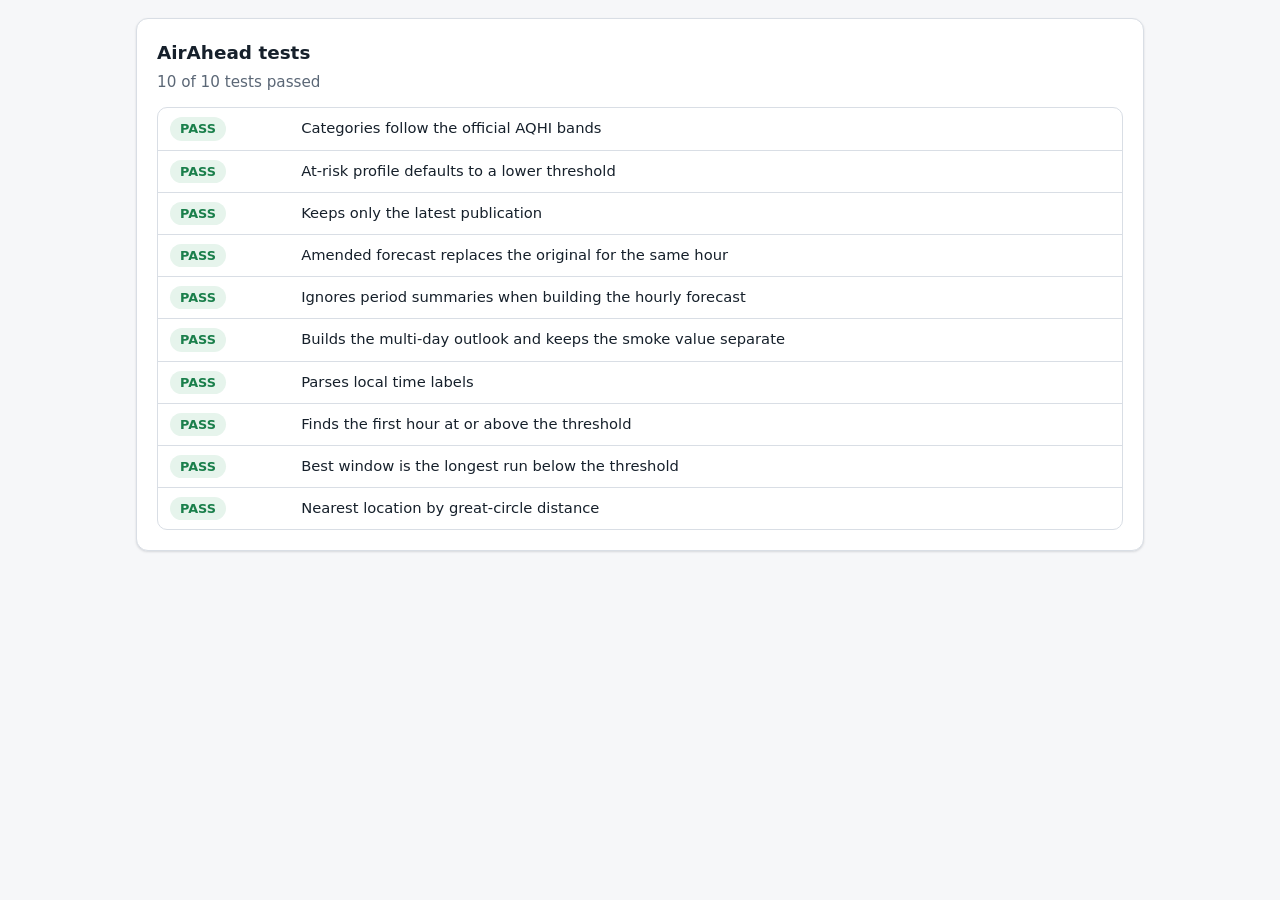
==== tests/index.html @ 333db454 "AirAhead MVP: plan your day around air quality" ====
<!doctype html>
<html lang="en">
<head>
  <meta charset="utf-8" />
  <meta name="viewport" content="width=device-width, initial-scale=1" />
  <title>AirAhead tests</title>
  <link rel="stylesheet" href="../styles.css" />
</head>
<body>
  <main class="wrap">
    <div class="card">
      <h2>AirAhead tests</h2>
      <p class="sub" id="summary">Running…</p>
      <div class="table-wrap"><table><tbody id="results"></tbody></table></div>
    </div>
  </main>
  <script src="../lib/aqhi.js"></script>
  <script>
    const results = [];
    const test = (name, fn) => { try { fn(); results.push({ name, ok: true }); } catch (e) { results.push({ name, ok: false, error: e.message }); } };
    const eq = (a, b, m) => { if (a !== b) throw new Error(`${m || "expected"}: got ${JSON.stringify(a)}, want ${JSON.stringify(b)}`); };

    // Shape matches api.weather.gc.ca aqhi-forecasts-realtime features.
    const feat = (pub, hour, aqhi, type = "original") => ({ properties: {
      publication_datetime: pub, forecast_datetime: `2026-10-10T${String(hour).padStart(2, "0")}:00:00Z`,
      forecast_datetime_text_en: `${((hour + 20) % 12) || 12}:00 ${(hour + 20) % 24 < 12 ? "AM" : "PM"} EDT Saturday  10 October 2026`,
      aqhi, forecast_type: type } });

    test("Categories follow the official AQHI bands", () => {
      eq(AA.category(1).id, "low"); eq(AA.category(3.4).id, "low");
      eq(AA.category(3.5).id, "moderate"); eq(AA.category(6).id, "moderate");
      eq(AA.category(7).id, "high"); eq(AA.category(10.4).id, "high");
      eq(AA.category(11).id, "very-high");
    });

    test("At-risk profile defaults to a lower threshold", () => {
      eq(AA.PROFILES.atRisk.defaultThreshold < AA.PROFILES.general.defaultThreshold, true);
    });

    test("Keeps only the latest publication", () => {
      const f = AA.latestForecast([feat("2026-10-10T09:00:00Z", 10, 2), feat("2026-10-10T21:00:00Z", 10, 5), feat("2026-10-10T21:00:00Z", 11, 6)]);
      eq(f.length, 2); eq(f[0].aqhi, 5);
    });

    test("Amended forecast replaces the original for the same hour", () => {
      const f = AA.latestForecast([feat("P", 10, 3), feat("P", 10, 8, "amended")]);
      eq(f.length, 1); eq(f[0].aqhi, 8);
    });

    // Regression: the live API returns period summaries with no forecast_datetime.
    const period = { properties: { aqhi_type: "AQHI-Forecast-Period", publication_datetime: "P", forecast_type: "original",
      forecast_period: { period_2: { forecast_period_en: "Tonight", aqhi: 2, aqhi_insmoke: null }, period_3: { forecast_period_en: "Tomorrow", aqhi: 4, aqhi_insmoke: 6 } } } };

    test("Ignores period summaries when building the hourly forecast", () => {
      const f = AA.latestForecast([{ properties: { ...feat("P", 10, 3).properties, aqhi_type: "AQHI-Forecast" } }, period]);
      eq(f.length, 1); eq(f[0].aqhi, 3);
    });

    test("Builds the multi-day outlook and keeps the smoke value separate", () => {
      const o = AA.periodOutlook([period]);
      eq(o.length, 2); eq(o[0].name, "Tonight"); eq(o[1].aqhi, 4); eq(o[1].smoke, 6); eq(o[0].smoke, null);
    });

    test("Parses local time labels", () => {
      const l = AA.localLabel("6:00 AM ADT Wednesday  7 October 2026");
      eq(l.hour, "6 AM"); eq(l.day, "Wed"); eq(l.tz, "ADT");
    });

    test("Finds the first hour at or above the threshold", () => {
      const hours = [2, 3, 4, 7, 8, 3].map((aqhi, i) => ({ aqhi, i }));
      eq(AA.firstAbove(hours, 7).i, 3);
      eq(AA.firstAbove(hours, 9), null);
    });

    test("Best window is the longest run below the threshold", () => {
      const hours = [2, 8, 2, 2, 3, 9, 2].map((aqhi, i) => ({ aqhi, i }));
      const w = AA.bestWindow(hours, 7);
      eq(w.start.i, 2); eq(w.end.i, 4); eq(w.length, 3); eq(w.max, 3);
      eq(AA.bestWindow([{ aqhi: 9 }], 7), null);
    });

    test("Nearest location by great-circle distance", () => {
      const locs = [{ id: "TOR", name: "Toronto", lat: 43.65, lon: -79.38 }, { id: "VAN", name: "Vancouver", lat: 49.28, lon: -123.12 }];
      const n = AA.nearest(locs, 43.59, -79.64); // Mississauga
      eq(n.id, "TOR"); eq(n.km < 30, true);
    });

    const passed = results.filter((r) => r.ok).length;
    window.TEST_RESULTS = results;
    document.getElementById("summary").textContent = `${passed} of ${results.length} tests passed`;
    document.getElementById("results").innerHTML = results.map((r) =>
      `<tr><td><span class="badge ${r.ok ? "good" : "bad"}">${r.ok ? "PASS" : "FAIL"}</span></td><td>${r.name}${r.ok ? "" : `<div class="small muted">${r.error}</div>`}</td></tr>`).join("");
  </script>
</body>
</html>
---- styles.css ----
:root {
  --bg: #f6f7f9;
  --surface: #ffffff;
  --surface-2: #eef1f5;
  --ink: #16202b;
  --muted: #5b6776;
  --line: #d9dee5;
  --accent: #c8102e;
  --accent-ink: #ffffff;
  --good: #1a7f4b;
  --good-bg: #e6f4ec;
  --warn: #9a5b00;
  --warn-bg: #fff4e0;
  --bad: #b42318;
  --bad-bg: #fdecea;
  --info-bg: #e8f0fb;
  --radius: 12px;
  --shadow: 0 1px 2px rgba(16, 24, 40, 0.06), 0 1px 3px rgba(16, 24, 40, 0.08);
  font-family: system-ui, -apple-system, "Segoe UI", Roboto, sans-serif;
  color-scheme: light;
}

@media (prefers-color-scheme: dark) {
  :root {
    --bg: #0f141a;
    --surface: #171e26;
    --surface-2: #1f2832;
    --ink: #e8edf2;
    --muted: #9aa6b4;
    --line: #2c3743;
    --accent: #ff4d5e;
    --good: #4cc38a;
    --good-bg: #133524;
    --warn: #f0b354;
    --warn-bg: #3a2a0f;
    --bad: #ff7a6e;
    --bad-bg: #3d1713;
    --info-bg: #16283f;
    color-scheme: dark;
  }
}

* { box-sizing: border-box; }

body {
  margin: 0;
  background: var(--bg);
  color: var(--ink);
  line-height: 1.5;
}

a { color: inherit; text-underline-offset: 2px; }

.wrap { max-width: 1040px; margin: 0 auto; padding: 0 16px; }

header.site {
  background: var(--surface);
  border-bottom: 1px solid var(--line);
}

header.site .wrap {
  display: flex;
  align-items: center;
  justify-content: space-between;
  gap: 16px;
  padding-top: 14px;
  padding-bottom: 14px;
}

.brand { display: flex; align-items: center; gap: 10px; font-weight: 700; font-size: 1.1rem; }
.brand .leaf { color: var(--accent); font-size: 1.4rem; line-height: 1; }
header.site nav a { color: var(--muted); font-size: 0.92rem; margin-left: 14px; }

.hero { padding: 36px 0 12px; }
.hero h1 { font-size: clamp(1.6rem, 4vw, 2.3rem); line-height: 1.15; margin: 0 0 10px; }
.hero p { color: var(--muted); max-width: 680px; margin: 0; font-size: 1.05rem; }

main { padding-bottom: 48px; }

.card {
  background: var(--surface);
  border: 1px solid var(--line);
  border-radius: var(--radius);
  box-shadow: var(--shadow);
  padding: 20px;
  margin-top: 18px;
}

.card h2 { font-size: 1.15rem; margin: 0 0 4px; }
.card .sub { color: var(--muted); margin: 0 0 14px; font-size: 0.95rem; }

.grid { display: grid; gap: 14px; }
.grid.two { grid-template-columns: repeat(auto-fit, minmax(260px, 1fr)); }
.grid.four { grid-template-columns: repeat(auto-fit, minmax(180px, 1fr)); }

label { display: block; font-weight: 600; font-size: 0.9rem; margin-bottom: 6px; }
.hint { color: var(--muted); font-size: 0.85rem; font-weight: 400; }

input[type="text"], input[type="number"], input[type="date"], input[type="search"], select {
  width: 100%;
  padding: 10px 12px;
  border: 1px solid var(--line);
  border-radius: 8px;
  background: var(--surface);
  color: var(--ink);
  font: inherit;
}

input:focus-visible, select:focus-visible, button:focus-visible, a:focus-visible {
  outline: 3px solid color-mix(in srgb, var(--accent) 45%, transparent);
  outline-offset: 2px;
}

button, .button {
  display: inline-flex;
  align-items: center;
  gap: 8px;
  border: 1px solid var(--line);
  background: var(--surface);
  color: var(--ink);
  padding: 9px 14px;
  border-radius: 8px;
  font: inherit;
  font-weight: 600;
  cursor: pointer;
  text-decoration: none;
}

button.primary, .button.primary { background: var(--accent); border-color: var(--accent); color: var(--accent-ink); }
button:disabled { opacity: 0.55; cursor: not-allowed; }

.row { display: flex; flex-wrap: wrap; gap: 10px; align-items: center; }

.badge {
  display: inline-block;
  padding: 2px 10px;
  border-radius: 999px;
  font-size: 0.8rem;
  font-weight: 700;
  background: var(--surface-2);
  color: var(--muted);
}
.badge.good { background: var(--good-bg); color: var(--good); }
.badge.warn { background: var(--warn-bg); color: var(--warn); }
.badge.bad { background: var(--bad-bg); color: var(--bad); }

.callout { border-radius: 10px; padding: 12px 14px; background: var(--info-bg); font-size: 0.95rem; }
.callout.good { background: var(--good-bg); }
.callout.warn { background: var(--warn-bg); }
.callout.bad { background: var(--bad-bg); }

.stat { background: var(--surface-2); border-radius: 10px; padding: 12px 14px; }
.stat .k { color: var(--muted); font-size: 0.8rem; text-transform: uppercase; letter-spacing: 0.04em; }
.stat .v { font-size: 1.45rem; font-weight: 700; font-variant-numeric: tabular-nums; }

.table-wrap { overflow-x: auto; border: 1px solid var(--line); border-radius: 10px; }
table { width: 100%; border-collapse: collapse; font-size: 0.92rem; }
th, td { text-align: left; padding: 9px 12px; border-bottom: 1px solid var(--line); vertical-align: top; }
th { background: var(--surface-2); font-weight: 600; white-space: nowrap; }
tr:last-child td { border-bottom: 0; }
td.num, th.num { text-align: right; font-variant-numeric: tabular-nums; white-space: nowrap; }

.meter { height: 14px; background: var(--surface-2); border-radius: 999px; overflow: hidden; }
.meter > span { display: block; height: 100%; background: var(--good); border-radius: 999px; transition: width 0.4s ease; }
.meter.warn > span { background: var(--warn); }
.meter.bad > span { background: var(--bad); }

.muted { color: var(--muted); }
.small { font-size: 0.85rem; }
.hidden { display: none !important; }

footer.site { border-top: 1px solid var(--line); color: var(--muted); font-size: 0.85rem; padding: 20px 0 40px; }
footer.site p { margin: 4px 0; }

@media (max-width: 600px) {
  header.site nav { display: none; }
  .card { padding: 16px; }
}

@media print {
  header.site, footer.site, .no-print { display: none !important; }
  .card { box-shadow: none; break-inside: avoid; }
}
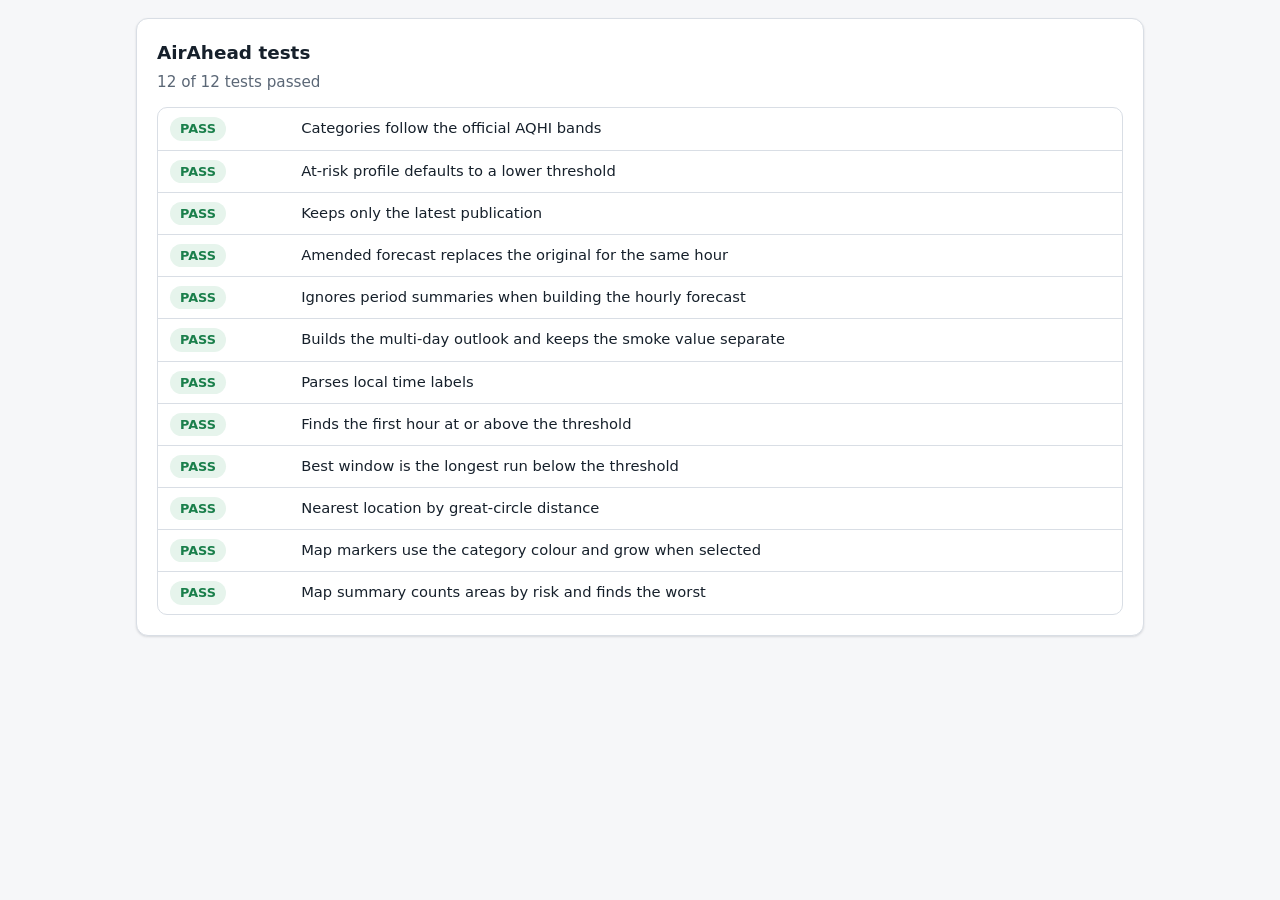
==== commit c171968e: "Add interactive map of Canada with area highlight and info popups" ====
--- a/tests/index.html
+++ b/tests/index.html
@@ -15,6 +15,7 @@
     </div>
   </main>
   <script src="../lib/aqhi.js"></script>
+  <script src="../lib/map.js"></script>
   <script>
     const results = [];
     const test = (name, fn) => { try { fn(); results.push({ name, ok: true }); } catch (e) { results.push({ name, ok: false, error: e.message }); } };
@@ -85,6 +86,21 @@
       eq(n.id, "TOR"); eq(n.km < 30, true);
     });
 
+    test("Map markers use the category colour and grow when selected", () => {
+      const normal = AA.markerStyle(8, false), sel = AA.markerStyle(8, true);
+      eq(normal.fillColor, AA.category(8).color);
+      eq(sel.radius > normal.radius, true);
+      eq(sel.weight > normal.weight, true);
+      eq(AA.markerStyle(null, false).fillColor, "#8a94a3", "grey when there's no reading");
+    });
+
+    test("Map summary counts areas by risk and finds the worst", () => {
+      const locs = [{ id: "A", name: "Alpha" }, { id: "B", name: "Beta" }, { id: "C", name: "Gamma" }];
+      const obs = new Map([["A", { aqhi: 2 }], ["B", { aqhi: 7.4 }], ["C", { aqhi: 3 }]]);
+      const s = AA.summarize(locs, obs);
+      eq(s.counts.low, 2); eq(s.counts.high, 1); eq(s.worst.name, "Beta");
+    });
+
     const passed = results.filter((r) => r.ok).length;
     window.TEST_RESULTS = results;
     document.getElementById("summary").textContent = `${passed} of ${results.length} tests passed`;
